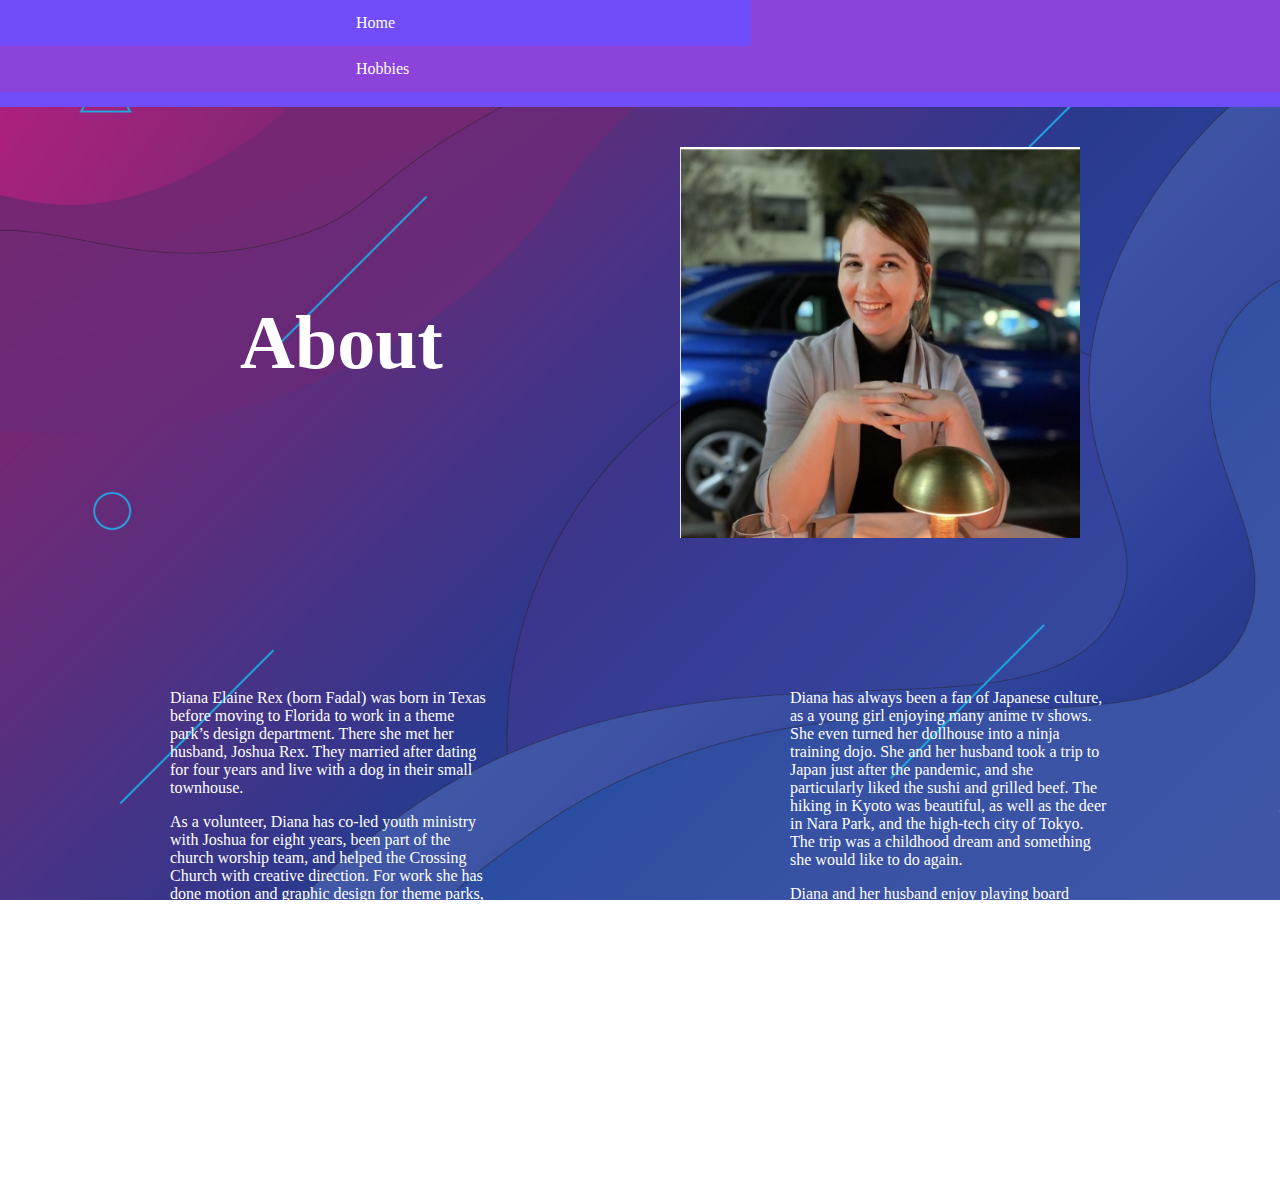
==== about/about.html @ d107d565 "Intial Website Upload" ====
<!DOCTYPE html>
<html lang='en'>
<head>
    <title>About Diana</title>
    <link href='about.css' type='text/css' rel='stylesheet' >
</head>
<body>
    <div id="navbar">
        <a href="../index.html">Home</a>
        <a href="../hobbies/hobbies.html">Hobbies</a>
    </div>
    <header>
        <div class="header-content">
            <div class="header-text">
                <h1>About</h1>
                <!-- Header text goes here -->
            </div>
            <div class="header-image">
                <img src="../photos/profile.jpg" alt="Diana Rex">
            </div>
        </div>
    </header>
    <div class="content">
    <div class="column left-column">
    <p>Diana Elaine Rex (born Fadal) was born in Texas before moving to Florida to work in a theme park’s design department.
    There she met her husband, Joshua Rex.
    They married after dating for four years and live with a dog in their small townhouse.</p>

	<p>As a volunteer, Diana has co-led youth ministry with Joshua for eight years, been part of the church worship team, and helped the Crossing Church with creative direction.
    For work she has done motion and graphic design for theme parks, travel agencies, and a security company.
    She has been commissioned for webtoon illustrations and children's books.
    She has also taught at her alma mater, Savannah College of Art and Design.</p>

        </p>
    </div>
    <div class="column right-column">
        <p> Diana has always been a fan of Japanese culture, as a young girl enjoying many anime tv shows.
    She even turned her dollhouse into a ninja training dojo.
    She and her husband took a trip to Japan just after the pandemic, and she particularly liked the sushi and grilled beef.
    The hiking in Kyoto was beautiful, as well as the deer in Nara Park, and the high-tech city of Tokyo.
    The trip was a childhood dream and something she would like to do again.</p>

	<p>Diana and her husband enjoy playing board games together, such as Gloomhaven, Pandemic, and Quacks of Quedlinburg.
    They have spent time together creating props and cosplaying at conventions.
    Diana taught Josh to play the ukulele when they were dating, and they enjoy making up silly songs together.
    They both hope and pray for a large family and are pregnant with their first child.</p>
    </div>
	</div>
</body>
</html>
---- about/about.css ----
body {
    background-image: url('../photos/background.jpg'); /* Specify the path to your background image */
    background-size: cover; /* Cover the entire viewport with the background image */
    background-repeat: no-repeat; /* Prevent the background image from repeating */
    background-attachment: fixed; /* Fixed background scrolling */
}

/* Reset default margin and padding for body and header */
body, header {
    margin: 0;
    padding: 0;
}

/* Style the header */
header {
    background-color: rgba(255, 255, 255, 0); /* Transparent background */
    color: white; 
    padding: 20px;
    text-align: left;
    font-weight: 200;
    font-size: 38px;
}

/* Style the header content */
.header-content {
    display: flex; /* Use flexbox for layout */
    justify-content: space-between; /* Space evenly between columns */
    align-items: center; /* Center vertically within header */
}

/* Style the header text */
.header-text {
    flex: 1; /* Occupy available space */
    padding: 20px; /* Add padding for spacing */
    margin-left: 200px; /* Adjust the right margin as needed */
    margin-top: 25; /* Adjust the top margin as needed */
}

/* Style the header image */
.header-image img {
    max-width: 400px;
    height: auto;
    display: block;
	flex: 1; /* Occupy available space */
    padding: 20px; /* Add padding for spacing */
    margin-right: 160px; /* Adjust the left margin as needed */
    margin-top: 25; /* Adjust the top margin as needed */
}

/* navbar */
#navbar {
    overflow: hidden;
    background-color: #8B43D9; /* Accent color as the background */
    border-bottom: 15px solid #704DF8; /* Accent color as the border */
}

#navbar a {
    float: left;
    display: block;
    color: white; /* White text for good contrast */
    text-align: center;
    padding: 14px 356px;
    text-decoration: none;
}

#navbar a:hover {
    background-color: #704DF8; /* Accent color on hover */
    color: white;
}

/* Style the content columns */
.content {
    display: flex; /* Use flexbox for layout */
    justify-content: space-between; /* Space evenly between columns */
    padding: 20px; /* Add padding for spacing */
	color: white;
	
}

/* Style the left column */
.left-column {
    flex: 1; /* Occupy available space */
    padding: 75px; /* Add padding for spacing inside the column */
    margin: 0px 75px 20px 75px;
}

/* Style the right column */
.right-column {
    flex: 1; /* Occupy available space */
    padding: 75px; /* Add padding for spacing inside the column */
    margin: 0px 75px 20px 75px;
}
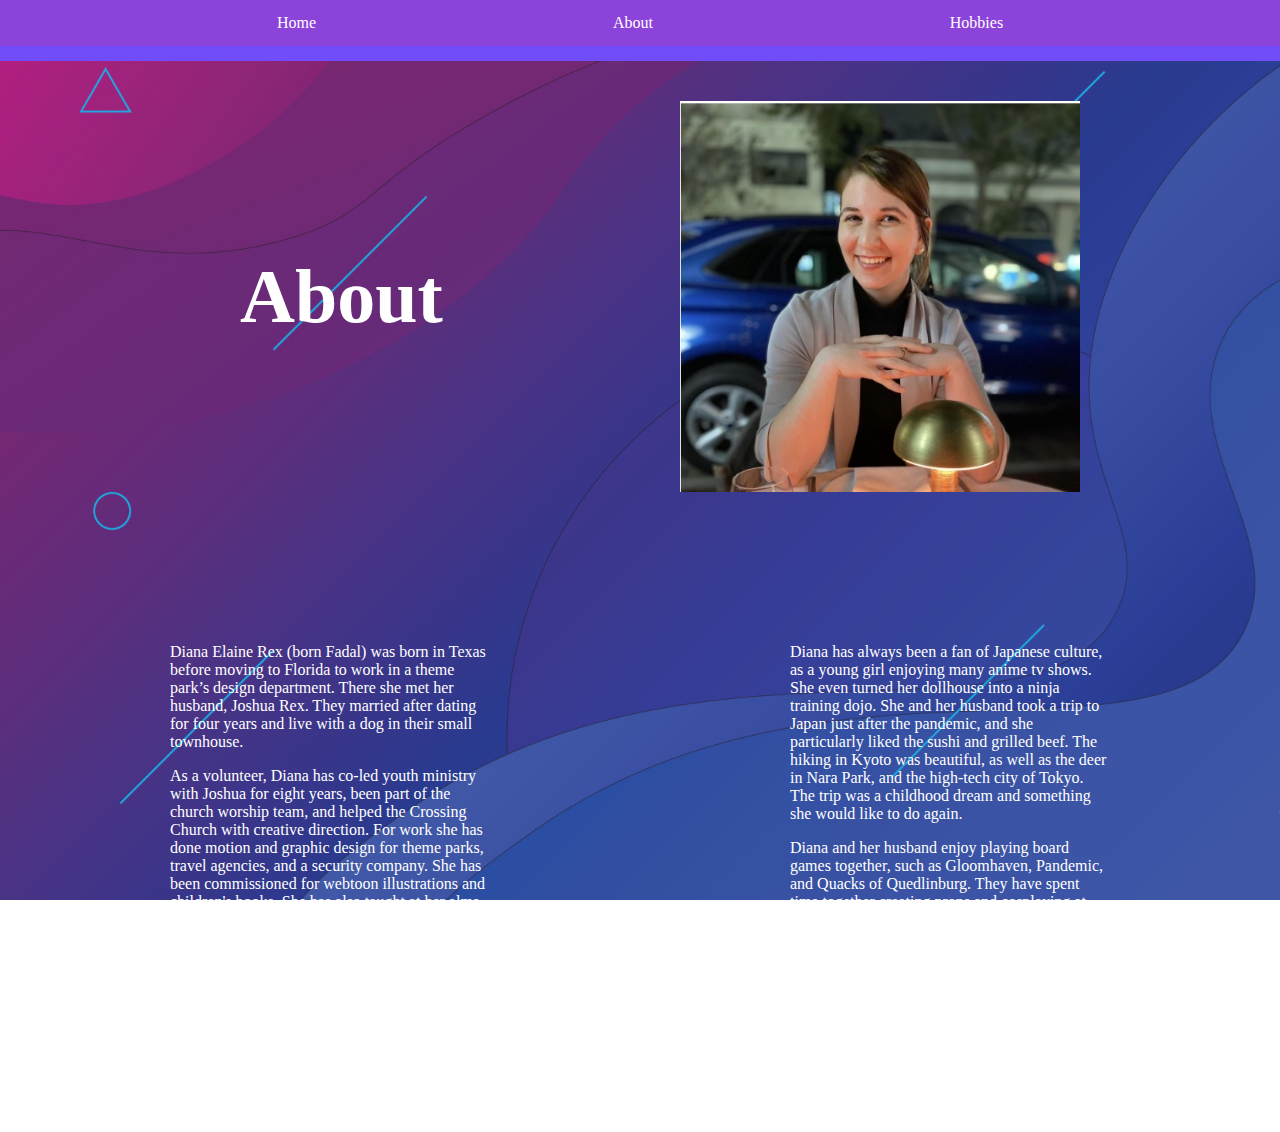
==== commit 767574c0: "Added text to the navbar" ====
--- a/about/about.html
+++ b/about/about.html
@@ -7,13 +7,13 @@
 <body>
     <div id="navbar">
         <a href="../index.html">Home</a>
+		 <a href="about.html">About</a>
         <a href="../hobbies/hobbies.html">Hobbies</a>
     </div>
     <header>
         <div class="header-content">
             <div class="header-text">
                 <h1>About</h1>
-                <!-- Header text goes here -->
             </div>
             <div class="header-image">
                 <img src="../photos/profile.jpg" alt="Diana Rex">
--- a/about/about.css
+++ b/about/about.css
@@ -1,19 +1,19 @@
 body {
-    background-image: url('../photos/background.jpg'); /* Specify the path to your background image */
-    background-size: cover; /* Cover the entire viewport with the background image */
-    background-repeat: no-repeat; /* Prevent the background image from repeating */
-    background-attachment: fixed; /* Fixed background scrolling */
+    background-image: url('../photos/background.jpg'); 
+    background-size: cover;
+    background-repeat: no-repeat;
+    background-attachment: fixed;
 }
 
-/* Reset default margin and padding for body and header */
+
 body, header {
     margin: 0;
     padding: 0;
 }
 
-/* Style the header */
+
 header {
-    background-color: rgba(255, 255, 255, 0); /* Transparent background */
+    background-color: rgba(255, 255, 255, 0);
     color: white; 
     padding: 20px;
     text-align: left;
@@ -21,73 +21,75 @@
     font-size: 38px;
 }
 
-/* Style the header content */
+
 .header-content {
-    display: flex; /* Use flexbox for layout */
-    justify-content: space-between; /* Space evenly between columns */
-    align-items: center; /* Center vertically within header */
+    display: flex;
+    justify-content: space-between;
+    align-items: center; 
 }
 
-/* Style the header text */
+
 .header-text {
-    flex: 1; /* Occupy available space */
-    padding: 20px; /* Add padding for spacing */
-    margin-left: 200px; /* Adjust the right margin as needed */
-    margin-top: 25; /* Adjust the top margin as needed */
+    flex: 1;
+    padding: 20px; 
+    margin-left: 200px;
+    margin-top: 25;
 }
 
-/* Style the header image */
+
 .header-image img {
     max-width: 400px;
     height: auto;
     display: block;
-	flex: 1; /* Occupy available space */
-    padding: 20px; /* Add padding for spacing */
-    margin-right: 160px; /* Adjust the left margin as needed */
-    margin-top: 25; /* Adjust the top margin as needed */
+	flex: 1; 
+    padding: 20px; 
+    margin-right: 160px;
+    margin-top: 25;
 }
 
-/* navbar */
 #navbar {
     overflow: hidden;
-    background-color: #8B43D9; /* Accent color as the background */
-    border-bottom: 15px solid #704DF8; /* Accent color as the border */
+    background-color: #8B43D9;
+    border-bottom: 15px solid #704DF8;
+    display: flex;
+    justify-content: space-evenly;
+    align-items: center;
 }
 
 #navbar a {
-    float: left;
-    display: block;
-    color: white; /* White text for good contrast */
+    color: white;
     text-align: center;
-    padding: 14px 356px;
+    padding: 14px 20px;
     text-decoration: none;
 }
 
 #navbar a:hover {
-    background-color: #704DF8; /* Accent color on hover */
+    background-color: #704DF8;
     color: white;
+	padding: 14px 75px;
 }
 
-/* Style the content columns */
+
+
 .content {
-    display: flex; /* Use flexbox for layout */
-    justify-content: space-between; /* Space evenly between columns */
-    padding: 20px; /* Add padding for spacing */
+    display: flex; 
+    justify-content: space-between;
+    padding: 20px;
 	color: white;
 	
 }
 
-/* Style the left column */
+
 .left-column {
-    flex: 1; /* Occupy available space */
-    padding: 75px; /* Add padding for spacing inside the column */
+    flex: 1;
+    padding: 75px;
     margin: 0px 75px 20px 75px;
 }
 
-/* Style the right column */
+
 .right-column {
-    flex: 1; /* Occupy available space */
-    padding: 75px; /* Add padding for spacing inside the column */
+    flex: 1; 
+    padding: 75px;
     margin: 0px 75px 20px 75px;
 }
 
